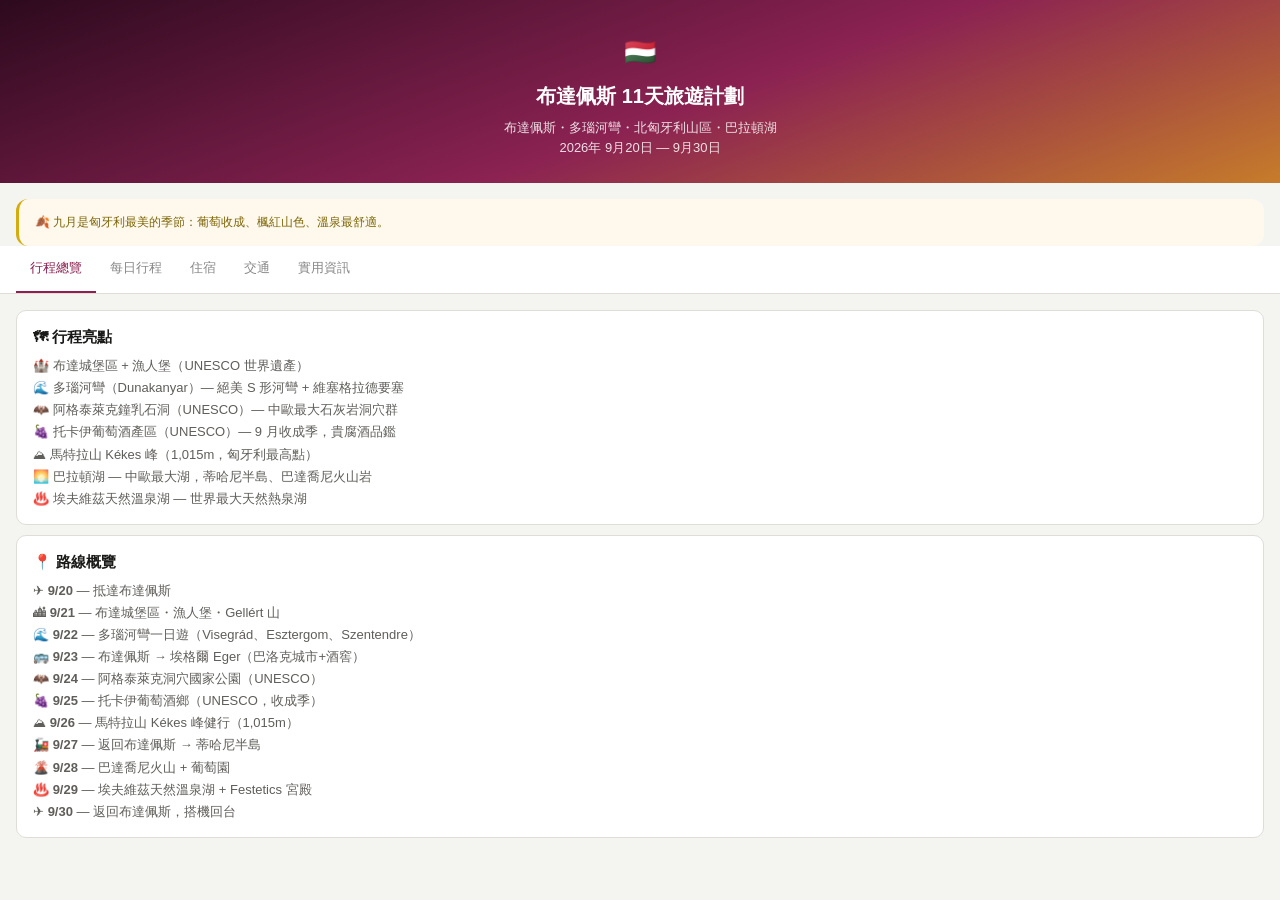
==== budapest.html @ eab91301 "Add Budapest 11-day travel plan" ====
<!DOCTYPE html>
<html lang="zh-Hant">
<head>
<meta charset="UTF-8">
<meta name="viewport" content="width=device-width, initial-scale=1.0">
<title>布達佩斯旅遊計劃 11天</title>
<style>
*{box-sizing:border-box;margin:0;padding:0}
body{font-family:-apple-system,BlinkMacSystemFont,"Segoe UI",sans-serif;background:#f4f4f1;color:#1a1a18;font-size:15px;line-height:1.6}
.hero{background:linear-gradient(160deg,#2d0a1e 0%,#8b2252 55%,#c67c2a 100%);color:#fff;padding:2rem 1.25rem 1.5rem;text-align:center}
.hero h1{font-size:20px;font-weight:600;margin-bottom:6px}
.hero p{font-size:13px;opacity:.85}
.tabs{position:sticky;top:0;z-index:100;background:#fff;border-bottom:1px solid #e0ddd6;display:flex;overflow-x:auto;padding:0 1rem;scrollbar-width:none}
.tabs::-webkit-scrollbar{display:none}
.tab{flex-shrink:0;padding:12px 14px;font-size:13px;font-weight:500;color:#888;border-bottom:2px solid transparent;cursor:pointer;white-space:nowrap}
.tab.active{color:#8b2252;border-bottom-color:#8b2252}
.section{display:none;padding:1rem}
.section.active{display:block}
.day{background:#fff;border-radius:10px;padding:14px 16px;margin-bottom:10px;border:.5px solid #e0ddd6}
.day h3{font-size:15px;font-weight:600;margin-bottom:6px}
.day p{font-size:13px;color:#5f5e5a;line-height:1.7}
.tag{display:inline-block;font-size:11px;padding:2px 8px;border-radius:6px;background:#f1efe8;color:#5f5e5a;margin-right:4px;margin-bottom:6px}
.tag.nature{background:#e8f5e9;color:#1b5e20}
.tag.city{background:#f3e5f5;color:#4a148c}
.tag.cave{background:#e8eaf6;color:#1a237e}
.tag.wine{background:#fce4ec;color:#880e4f}
.tag.thermal{background:#fff3e0;color:#e65100}
.tag.travel{background:#fff8e1;color:#f57f17}
.warn{background:#fff8e1;border:1px solid #ffe082;border-radius:8px;padding:10px 12px;margin-top:8px;font-size:12px;color:#7d6608}
.hotel{background:#fff;border-radius:10px;padding:14px 16px;margin-bottom:10px;border:.5px solid #e0ddd6}
.hotel h4{font-size:14px;font-weight:600;margin-bottom:4px}
.hotel p{font-size:12px;color:#5f5e5a}
.tip{background:#fff;border-radius:10px;padding:14px 16px;margin-bottom:10px;border:.5px solid #e0ddd6}
.tip h4{font-size:14px;font-weight:600;margin-bottom:8px}
.tip li{font-size:13px;color:#5f5e5a;line-height:1.7;margin-left:18px;margin-bottom:3px}
.sec-title{font-size:12px;font-weight:600;color:#aaa;letter-spacing:.5px;text-transform:uppercase;margin:16px 0 8px}
.notice{margin:1rem 1rem 0;background:#fef9ec;border-radius:12px;padding:14px 16px;border-left:3px solid #d4ac0d;font-size:12px;color:#7d6608}
</style>
</head>
<body>

<div class="hero">
  <div style="font-size:26px;margin-bottom:6px">🇭🇺</div>
  <h1>布達佩斯 11天旅遊計劃</h1>
  <p>布達佩斯・多瑙河彎・北匈牙利山區・巴拉頓湖<br>2026年 9月20日 — 9月30日</p>
</div>

<div class="notice">
  🍂 九月是匈牙利最美的季節：葡萄收成、楓紅山色、溫泉最舒適。
</div>

<div class="tabs" id="tabs">
  <div class="tab active" onclick="showTab(0)">行程總覽</div>
  <div class="tab" onclick="showTab(1)">每日行程</div>
  <div class="tab" onclick="showTab(2)">住宿</div>
  <div class="tab" onclick="showTab(3)">交通</div>
  <div class="tab" onclick="showTab(4)">實用資訊</div>
</div>

<!-- 行程總覽 -->
<div class="section active" id="sec0">
  <div class="day">
    <h3>🗺 行程亮點</h3>
    <p>
      🏰 布達城堡區 + 漁人堡（UNESCO 世界遺產）<br>
      🌊 多瑙河彎（Dunakanyar）— 絕美 S 形河彎 + 維塞格拉德要塞<br>
      🦇 阿格泰萊克鐘乳石洞（UNESCO）— 中歐最大石灰岩洞穴群<br>
      🍇 托卡伊葡萄酒產區（UNESCO）— 9 月收成季，貴腐酒品鑑<br>
      ⛰ 馬特拉山 Kékes 峰（1,015m，匈牙利最高點）<br>
      🌅 巴拉頓湖 — 中歐最大湖，蒂哈尼半島、巴達喬尼火山岩<br>
      ♨️ 埃夫維茲天然溫泉湖 — 世界最大天然熱泉湖
    </p>
  </div>
  <div class="day">
    <h3>📍 路線概覽</h3>
    <p>
      ✈ <strong>9/20</strong> — 抵達布達佩斯<br>
      🏙 <strong>9/21</strong> — 布達城堡區・漁人堡・Gellért 山<br>
      🌊 <strong>9/22</strong> — 多瑙河彎一日遊（Visegrád、Esztergom、Szentendre）<br>
      🚌 <strong>9/23</strong> — 布達佩斯 → 埃格爾 Eger（巴洛克城市+酒窖）<br>
      🦇 <strong>9/24</strong> — 阿格泰萊克洞穴國家公園（UNESCO）<br>
      🍇 <strong>9/25</strong> — 托卡伊葡萄酒鄉（UNESCO，收成季）<br>
      ⛰ <strong>9/26</strong> — 馬特拉山 Kékes 峰健行（1,015m）<br>
      🚂 <strong>9/27</strong> — 返回布達佩斯 → 蒂哈尼半島<br>
      🌋 <strong>9/28</strong> — 巴達喬尼火山 + 葡萄園<br>
      ♨️ <strong>9/29</strong> — 埃夫維茲天然溫泉湖 + Festetics 宮殿<br>
      ✈ <strong>9/30</strong> — 返回布達佩斯，搭機回台
    </p>
  </div>
</div>

<!-- 每日行程 -->
<div class="section" id="sec1">

  <div class="sec-title">Day 1–3｜布達佩斯</div>
  <div class="day">
    <span class="tag travel">抵達</span>
    <h3>✈ 9/20 抵達布達佩斯</h3>
    <p>布達佩斯 Ferihegy 機場抵達，搭 100E 巴士直達市中心 Deák Ferenc tér（40 分鐘，€2）。Check in，晚上逛 <strong>Nagy Vásárcsarnok 中央市場</strong>，品嚐牛肉濃湯 Gulyás、煙燻肉腸、Kürtőskalács 煙囪蛋糕。</p>
  </div>
  <div class="day">
    <span class="tag city">城市</span>
    <h3>🏙 9/21 布達城堡區 + Gellért 山</h3>
    <p>上午搭纜車上 <strong>布達城堡區（UNESCO）</strong>，參觀馬提亞斯教堂、<strong>漁人堡</strong>（拍攝多瑙河全景最佳地點）。下午步行至 <strong>Gellért 山（235m）</strong>登頂，俯瞰鏈橋與布達佩斯全城。黃昏到廢墟酒吧區（Szimpla Kert 最有名）體驗獨特的廢棄工廠改建酒吧文化。</p>
  </div>
  <div class="day">
    <span class="tag nature">自然</span>
    <h3>🌊 9/22 多瑙河彎（Dunakanyar）一日遊</h3>
    <p>從 Budapest Nyugati 搭火車北上。先至 <strong>Visegrád 維塞格拉德</strong>（山頂要塞俯瞰多瑙河 S 形大彎），再到 <strong>Esztergom 埃斯泰爾根</strong>（匈牙利最大教堂，屹立多瑙河邊山丘，對岸即斯洛伐克）。返途停 <strong>Szentendre 聖安德烈</strong>（塞爾維亞藝術家小鎮，彩色教堂、陶藝工作室）。晚上回布達佩斯。</p>
  </div>

  <div class="sec-title">Day 4｜埃格爾</div>
  <div class="day">
    <span class="tag city">城市</span>
    <h3>🏰 9/23 布達佩斯 → 埃格爾 Eger</h3>
    <p>搭火車至 Eger（約 2 小時）。匈牙利保存最好的巴洛克城市，整座城幾乎完好如初。下午遊覽 <strong>埃格爾城堡</strong>（1552 年少數士兵抵禦土耳其大軍的歷史戰場）和歐洲最北的鄂圖曼尖塔。傍晚必去 <strong>美女谷（Szépasszonyvölgy）</strong>——山谷中百座私人酒窖，試飲 Egri Bikavér「公牛血」紅酒。</p>
  </div>

  <div class="sec-title">Day 5｜阿格泰萊克</div>
  <div class="day">
    <span class="tag cave">洞穴</span>
    <h3>🦇 9/24 阿格泰萊克洞穴國家公園（UNESCO）</h3>
    <p>從 Eger 搭巴士到阿格泰萊克（約 3 小時）。<strong>Baradla 洞穴</strong>是中歐最大鐘乳石洞系統（匈牙利側 7km 可探索），洞內巨型石筍高達 25m，音樂廳空間可容納管弦樂演出。導覽 1.5–3 小時，洞內全年恆溫 10°C 需帶外套。傍晚前往托卡伊。</p>
    <div class="warn">
      ⚠️ 必須跟導覽團入場，旺季建議提前在 aggtelekicaves.hu 預訂。帶防滑鞋與夾克。
    </div>
  </div>

  <div class="sec-title">Day 6｜托卡伊</div>
  <div class="day">
    <span class="tag wine">葡萄酒</span>
    <h3>🍇 9/25 托卡伊葡萄酒鄉（Tokaj，UNESCO）</h3>
    <p>9 月正是葡萄收成季！<strong>托卡伊</strong>是世界第一個法律規範的葡萄酒產區（1737 年），以貴腐甜酒 Aszú 聞名。漫步丘陵葡萄園，走進百年石砌酒窖，品嚐 Tokaji Aszú 5 Puttonyos（拿破崙稱之為「王中之王」）。推薦參觀 <strong>Disznókő 或 Oremus 酒莊</strong>。Tisza 河畔夕陽倒影也非常美麗。</p>
  </div>

  <div class="sec-title">Day 7｜馬特拉山</div>
  <div class="day">
    <span class="tag nature">自然</span>
    <h3>⛰ 9/26 馬特拉山 Kékes 峰（1,015m）</h3>
    <p>從托卡伊西行至 <strong>馬特拉山（Mátra）</strong>，匈牙利最高山脈。搭纜車或步行至 <strong>Kékes 峰（1,015m）</strong>——匈牙利最高點，晴天可俯瞰整個喀爾巴阡盆地。9 月秋色已現，山毛櫸林金紅交織。下山後經 Gyöngyös 小鎮，傍晚返回布達佩斯。</p>
  </div>

  <div class="sec-title">Day 8–10｜巴拉頓湖</div>
  <div class="day">
    <span class="tag travel">移動</span>
    <h3>🚂 9/27 布達佩斯 → 蒂哈尼半島（Tihany）</h3>
    <p>早上返回布達佩斯換行李，搭火車到 Balatonfüred（約 1.5 小時）。下午渡輪至 <strong>蒂哈尼半島（Tihany）</strong>——巴拉頓湖最美半島，半島上有內湖與外湖並列奇景。<strong>本篤會修道院（1055 年）</strong>俯瞰湖面，薰衣草小徑在夕陽下金光閃閃。</p>
  </div>
  <div class="day">
    <span class="tag nature">自然</span>
    <h3>🌋 9/28 巴達喬尼火山（Badacsony）</h3>
    <p>搭渡輪至 <strong>Badacsony</strong>——巴拉頓湖北岸的死火山殘丘（438m），玄武岩柱地貌壯觀，為整個湖區最獨特的自然景觀。健行上山約 1.5 小時，可俯瞰巴拉頓湖全景。山坡上出產匈牙利最佳白葡萄酒（Olaszrizling），山頂露台餐廳喝酒賞景是必做之事。</p>
  </div>
  <div class="day">
    <span class="tag thermal">溫泉</span>
    <h3>♨️ 9/29 埃夫維茲天然溫泉湖（Hévíz）+ Festetics 宮殿</h3>
    <p><strong>Hévíz</strong> 是世界最大天然溫泉湖（水面 4.4 公頃，水深 38m），全年水溫 23–38°C，可直接在湖中漂浮泡湯，湖面長滿睡蓮。距西端 <strong>凱斯特海伊（Keszthely）</strong>僅 8km，下午參觀 <strong>Festetics 宮殿</strong>（匈牙利最大巴洛克宮殿之一，1745 年建）。晚上返回布達佩斯。</p>
  </div>

  <div class="sec-title">Day 11｜回程</div>
  <div class="day">
    <span class="tag travel">回程</span>
    <h3>✈ 9/30 布達佩斯 → 台北</h3>
    <p>早上可逛 <strong>Andrássy 大道（UNESCO）</strong>或英雄廣場（Hősök tere）。下午搭 100E 巴士至機場出發。布達佩斯機場免稅店有 Pálinka 水果白蘭地、Tokaji 葡萄酒、Herend 瓷器可採購。</p>
  </div>

</div>

<!-- 住宿 -->
<div class="section" id="sec2">
  <div class="sec-title">布達佩斯（3晚）</div>
  <div class="hotel">
    <h4>Continental Hotel Budapest ★★★★★</h4>
    <p>🏙 Rákóczi út 中心地帶 · 3晚（9/20–9/23）<br>新哥德式歷史建築改建，步行到大市場、廢墟酒吧區均方便，距東站 Keleti 10 分鐘。</p>
  </div>

  <div class="sec-title">埃格爾（1晚）</div>
  <div class="hotel">
    <h4>Hotel Senator-ház Eger</h4>
    <p>🏰 Dobó 廣場旁 · 1晚（9/23–9/24）<br>巴洛克建築，城堡正對面，步行到美女谷酒窖約 10 分鐘。</p>
  </div>

  <div class="sec-title">托卡伊（2晚）</div>
  <div class="hotel">
    <h4>Hotel Botrytis Tokaj</h4>
    <p>🍇 托卡伊小鎮中心 · 2晚（9/24–9/26）<br>精品設計旅館，自有酒窖，可安排葡萄園參觀及貴腐酒品鑑。</p>
  </div>

  <div class="sec-title">巴拉頓湖（2晚）</div>
  <div class="hotel">
    <h4>Anna Grand Hotel Balatonfüred ★★★★</h4>
    <p>🌅 Balatonfüred 湖畔 · 2晚（9/27–9/29）<br>百年歷史度假酒店，直面巴拉頓湖，附設溫泉水療，可步行搭渡輪至蒂哈尼。</p>
  </div>

  <div class="sec-title">布達佩斯（1晚）</div>
  <div class="hotel">
    <h4>ibis Budapest Airport / 原酒店</h4>
    <p>🏙 · 1晚（9/29–9/30）<br>若班機早晨出發，可訂機場旁 ibis（距航廈 5 分鐘），方便隔天離境。</p>
  </div>
</div>

<!-- 交通 -->
<div class="section" id="sec3">
  <div class="tip">
    <h4>✈ 台北 → 布達佩斯</h4>
    <ul>
      <li>常見路線：桃園 → 赫爾辛基/維也納/法蘭克福 轉機，約 14–17 小時</li>
      <li>推薦：Finnair（赫爾辛基轉）、Lufthansa（法蘭克福轉）、LOT Polish</li>
      <li>提早 3 個月訂，來回含稅約 NT$25,000–45,000</li>
    </ul>
  </div>
  <div class="tip">
    <h4>🚌 機場 ↔ 市中心</h4>
    <ul>
      <li>100E 巴士：Ferihegy → Deák tér，40 分鐘，€2（需買票後上車）</li>
      <li>計程車：約 HUF 10,000–13,000，叫 Bolt App 避免被坑</li>
    </ul>
  </div>
  <div class="tip">
    <h4>🚇 布達佩斯市區</h4>
    <ul>
      <li>地鐵 M1/M2/M3/M4 + 電車 + 巴士，買 24h 票 HUF 2,500 / 72h HUF 5,500</li>
      <li>M1（黃線）1896 年開通，是歐洲大陸第一條地鐵，本身也是 UNESCO 遺產</li>
      <li>App：BKK Futár（即時查詢）</li>
    </ul>
  </div>
  <div class="tip">
    <h4>🚂 城際火車（MÁV）</h4>
    <ul>
      <li>→ Eger：Keleti 東站出發，約 2 小時，HUF 3,600 起</li>
      <li>→ Balatonfüred：Déli 或 Keleti 站，約 1.5 小時，HUF 3,200 起</li>
      <li>→ Keszthely（Hévíz 最近站）：約 3 小時，HUF 4,500 起</li>
      <li>官網：mav-start.hu（可線上購票）</li>
    </ul>
  </div>
  <div class="tip">
    <h4>🚌 北匈牙利（洞穴、托卡伊、馬特拉）</h4>
    <ul>
      <li>Eger → Aggtelek：巴士約 3 小時，部分需轉車，建議查 menetrendek.hu</li>
      <li>Aggtelek → Tokaj → Mátra：建議租車，靈活度高，全程約 3 小時</li>
      <li>租車：Sixt/Europcar 布達佩斯機場或市區均有，每日約 HUF 15,000–25,000</li>
    </ul>
  </div>
  <div class="tip">
    <h4>⛴ 巴拉頓湖渡輪（BAHART）</h4>
    <ul>
      <li>Balatonfüred ↔ Tihany：10 分鐘，HUF 700 單程，夏末每小時一班</li>
      <li>Tihany ↔ Badacsony：渡輪約 40 分鐘，HUF 1,500</li>
      <li>9 月底班次縮減，出發前查 balatoni.info 確認時刻</li>
    </ul>
  </div>
</div>

<!-- 實用資訊 -->
<div class="section" id="sec4">
  <div class="tip">
    <h4>💰 匈牙利消費參考</h4>
    <ul>
      <li>餐廳主食：HUF 3,000–6,000（約 NT$270–540）</li>
      <li>街頭小食（Lángos）：HUF 800–1,200（約 NT$70–110）</li>
      <li>溫泉票（Széchenyi）：HUF 9,000–12,000（約 NT$810–1,080）</li>
      <li>地鐵單程：HUF 450（約 NT$40）</li>
      <li>貨幣：HUF，1 HUF ≈ 0.09 NT$；建議換歐元再到當地換福林，或刷 Wise 卡</li>
    </ul>
  </div>
  <div class="tip">
    <h4>🌡 9月氣候</h4>
    <ul>
      <li>布達佩斯：14–23°C，晴多雨少，全年最佳旅遊月份之一</li>
      <li>北部山區（Mátra、Aggtelek）比城市涼 3–5°C，需備薄外套</li>
      <li>洞穴內全年恆溫 10°C，務必帶夾克</li>
      <li>巴拉頓湖 9 月仍可游泳（水溫約 20–22°C），但渡輪班次減少</li>
    </ul>
  </div>
  <div class="tip">
    <h4>♨️ 布達佩斯溫泉指南</h4>
    <ul>
      <li><strong>Széchenyi</strong>：最大最熱鬧，新文藝復興建築，HUF 9,000 起（戶外+室內池）</li>
      <li><strong>Gellért</strong>：新藝術風格，布達側，HUF 10,000 起，最上相</li>
      <li><strong>Rudas</strong>：16 世紀土耳其式穹頂，HUF 5,800 起，最有歷史感</li>
      <li>建議早上 9–11 點入場人最少；攜帶泳衣，泳帽/毛巾可現場租借</li>
    </ul>
  </div>
  <div class="tip">
    <h4>📱 推薦 App & 資訊</h4>
    <ul>
      <li><strong>BKK Futár</strong>：布達佩斯大眾運輸即時查詢</li>
      <li><strong>MÁV-Start</strong>：匈牙利國鐵購票 App</li>
      <li><strong>Bolt</strong>：叫車 App（比計程車便宜 40–60%）</li>
      <li><strong>Google Translate</strong>：匈牙利語較難，翻譯相機功能很實用</li>
      <li>插座：Type F（圓頭兩腳），與台灣不同，需帶萬用轉接頭</li>
      <li>緊急電話：112（通報）/ 104（救護）/ 105（消防）/ 107（警察）</li>
    </ul>
  </div>
  <div class="tip">
    <h4>🛂 簽證 & 入境</h4>
    <ul>
      <li>匈牙利屬申根區，台灣護照免簽，最多 90 天（180 天內）</li>
      <li>2025 年起 ETIAS 電子旅行授權生效，費用 €7，提前 3 天申請</li>
      <li>購買申根旅遊險，醫療保障至少 €30,000（申根規定）</li>
    </ul>
  </div>
  <div class="tip">
    <h4>🍽 必嚐美食 & 伴手禮</h4>
    <ul>
      <li><strong>Gulyás</strong>（古拉什湯）：匈牙利牛肉湯，每人必試</li>
      <li><strong>Lángos</strong>：街頭炸麵餅，配酸奶油+起司，CP 值極高</li>
      <li><strong>Kürtőskalács</strong>：煙囪蛋糕，旋轉烤制外脆內軟</li>
      <li><strong>Pálinka</strong>：水果白蘭地（杏桃/李子），帶回台灣超受歡迎</li>
      <li><strong>Tokaji Aszú</strong>：貴腐甜白酒，拿破崙稱「王中之王」</li>
      <li>伴手禮：Herend 手繪瓷器、辣椒粉 Paprika、Rubik's Cube（發明地）</li>
    </ul>
  </div>
</div>

<script>
function showTab(idx) {
  document.querySelectorAll('.tab').forEach((t,i) => t.classList.toggle('active', i===idx));
  document.querySelectorAll('.section').forEach((s,i) => s.classList.toggle('active', i===idx));
  document.getElementById('tabs').scrollIntoView({behavior:'smooth', block:'nearest'});
}
</script>
</body>
</html>
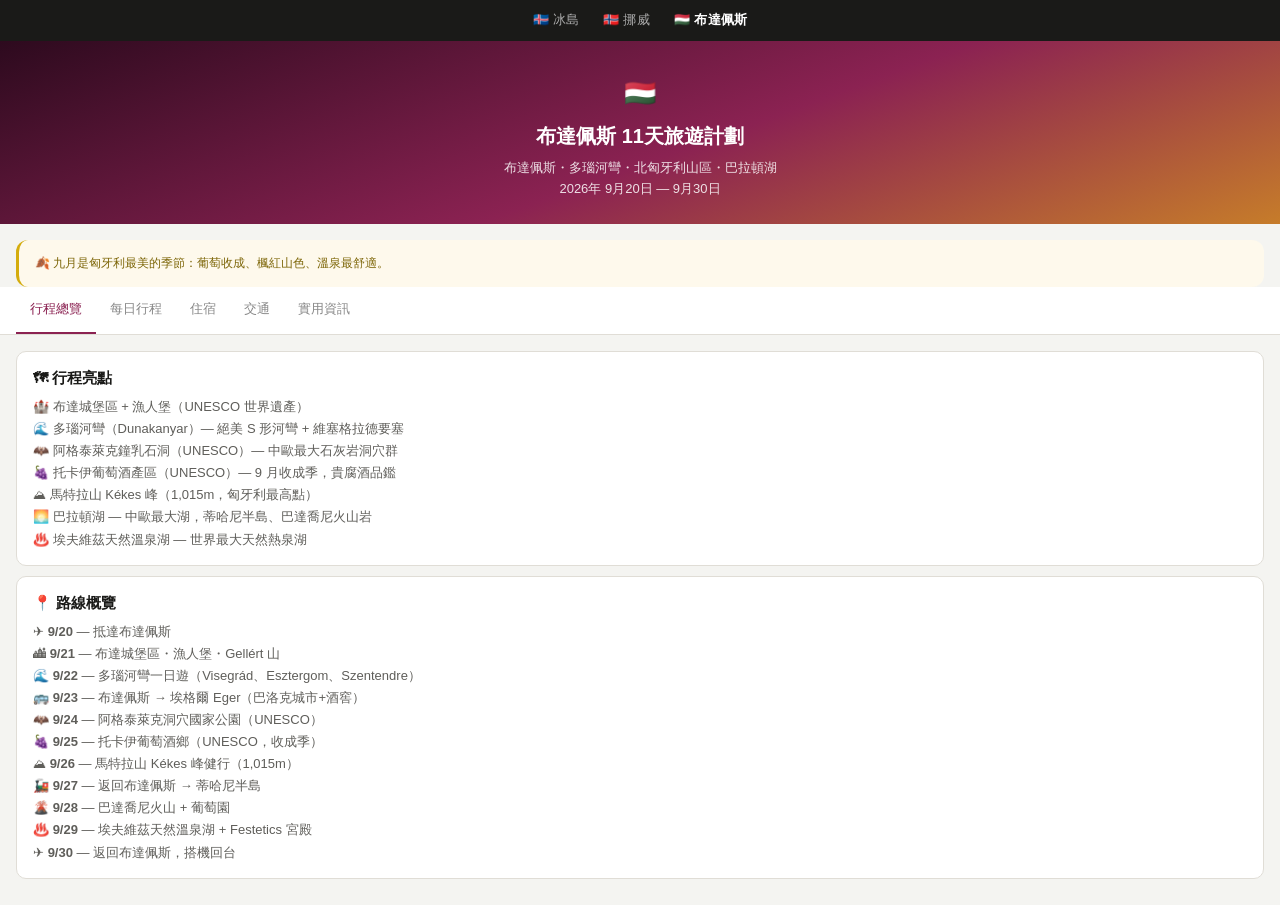
==== commit 6cfb4987: "Add nav bar to budapest.html" ====
--- a/budapest.html
+++ b/budapest.html
@@ -38,6 +38,11 @@
 </style>
 </head>
 <body>
+<div style="background:#1a1a18;padding:10px 16px;text-align:center;font-size:13px;letter-spacing:.3px">
+  <a href="index.html" style="color:#aaa;margin:0 10px;text-decoration:none">🇮🇸 冰島</a>
+  <a href="norway.html" style="color:#aaa;margin:0 10px;text-decoration:none">🇳🇴 挪威</a>
+  <a href="budapest.html" style="color:#aaa;margin:0 10px;text-decoration:none"><strong style="color:#fff">🇭🇺 布達佩斯</strong></a>
+</div>
 
 <div class="hero">
   <div style="font-size:26px;margin-bottom:6px">🇭🇺</div>
